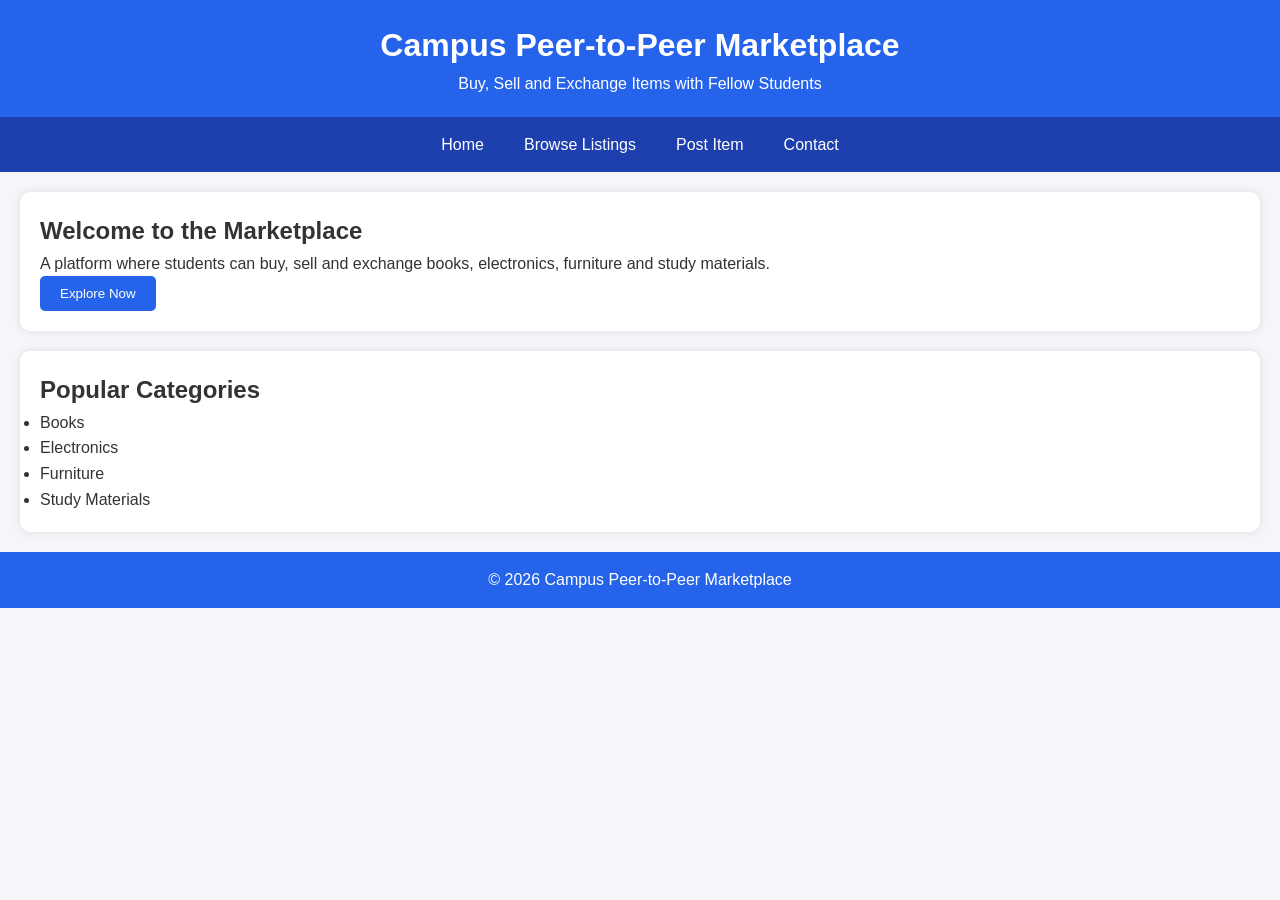
==== index.html @ 77836d0b "Added home page and CSS styling" ====
<!DOCTYPE html>
<html lang="en">
<head>
    <title>Campus Peer-to-Peer Marketplace</title>
    <link rel="stylesheet" href="css/style.css">
</head>
<body>
    <header>
    <h1>Campus Peer-to-Peer Marketplace</h1>
    <p>Buy, Sell and Exchange Items with Fellow Students</p>
</header>

<nav>
    <ul>
        <li><a href="index.html">Home</a></li>
        <li><a href="browse.html">Browse Listings</a></li>
        <li><a href="post.html">Post Item</a></li>
        <li><a href="contact.html">Contact</a></li>
    </ul>
</nav>

<div class="card">
    <h2>Welcome to the Marketplace</h2>
    <p>
        A platform where students can buy, sell and exchange books,
        electronics, furniture and study materials.
    </p>

    <button>Explore Now</button>
</div>

<div class="card">
    <h2>Popular Categories</h2>
    <ul>
        <li>Books</li>
        <li>Electronics</li>
        <li>Furniture</li>
        <li>Study Materials</li>
    </ul>
</div>

<footer>
    <p>© 2026 Campus Peer-to-Peer Marketplace</p>
</footer>
</body>
</html>
---- css/style.css ----
*{
    margin:0;
    padding:0;
    box-sizing:border-box;
    font-family:Arial,sans-serif;
}

body{
    background:#f4f6f9;
    color:#333;
    line-height:1.6;
}

header{
    background:#2563eb;
    color:white;
    text-align:center;
    padding:20px;
}

nav{
    background:#1e40af;
}

nav ul{
    list-style:none;
    display:flex;
    justify-content:center;
}

nav ul li a{
    color:white;
    text-decoration:none;
    padding:15px 20px;
    display:block;
}

nav ul li a:hover{
    background:white;
    color:#1e40af;
}

.card{
    background:white;
    margin:20px;
    padding:20px;
    border-radius:10px;
    box-shadow:0 0 10px rgba(0,0,0,0.1);
}

button{
    background:#2563eb;
    color:white;
    border:none;
    padding:10px 20px;
    border-radius:5px;
    cursor:pointer;
}

button:hover{
    background:#1e40af;
}

footer{
    background:#2563eb;
    color:white;
    text-align:center;
    padding:15px;
    margin-top:20px;
}

img{
    max-width:100%;
    border-radius:10px;
}

@media(max-width:768px){
    nav ul{
        flex-direction:column;
    }
}
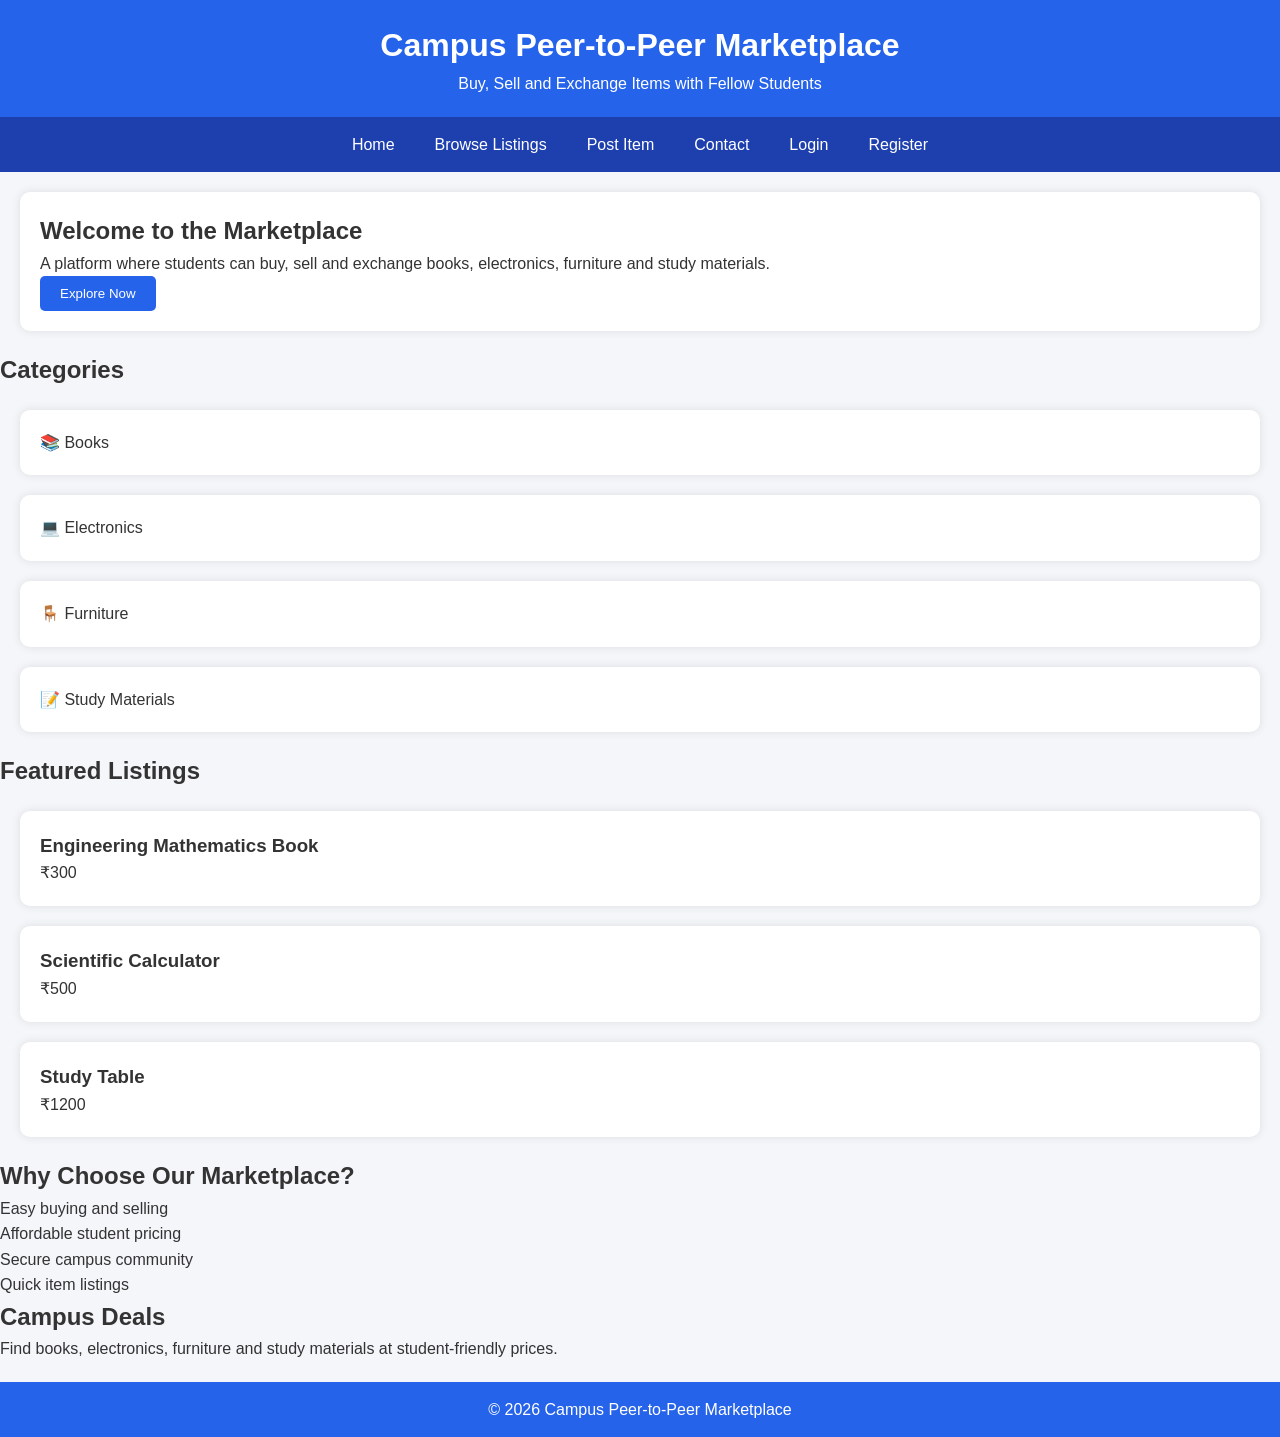
==== commit 7abe5358: "Merge pull request #1 from tejaswini22122-crypto/feature-login-register Feature login register" ====
--- a/index.html
+++ b/index.html
@@ -16,7 +16,9 @@
         <li><a href="browse.html">Browse Listings</a></li>
         <li><a href="post.html">Post Item</a></li>
         <li><a href="contact.html">Contact</a></li>
-    </ul>
+        <li><a href="login.html">Login</a></li>
+        <li><a href="register.html">Register</a></li>
+     </ul>
 </nav>
 
 <div class="card">
@@ -29,18 +31,48 @@
     <button>Explore Now</button>
 </div>
 
-<div class="card">
-    <h2>Popular Categories</h2>
-    <ul>
-        <li>Books</li>
-        <li>Electronics</li>
-        <li>Furniture</li>
-        <li>Study Materials</li>
-    </ul>
-</div>
+<section class="categories">
+    <h2>Categories</h2>
+    <div class="category-container">
+        <div class="card">📚 Books</div>
+        <div class="card">💻 Electronics</div>
+        <div class="card">🪑 Furniture</div>
+        <div class="card">📝 Study Materials</div>
+    </div>
+</section>
+
+<section class="featured">
+    <h2>Featured Listings</h2>
+
+    <div class="card">
+        <h3>Engineering Mathematics Book</h3>
+        <p>₹300</p>
+    </div>
+
+    <div class="card">
+        <h3>Scientific Calculator</h3>
+        <p>₹500</p>
+    </div>
+
+    <div class="card">
+        <h3>Study Table</h3>
+        <p>₹1200</p>
+    </div>
+</section>
+<h2>Why Choose Our Marketplace?</h2>
+<ul>
+    <li>Easy buying and selling</li>
+    <li>Affordable student pricing</li>
+    <li>Secure campus community</li>
+    <li>Quick item listings</li>
+</ul>
+<section>
+    <h2>Campus Deals</h2>
+    <p>Find books, electronics, furniture and study materials at student-friendly prices.</p>
+</section>
 
 <footer>
-    <p>© 2026 Campus Peer-to-Peer Marketplace</p>
+    <p>&copy; 2026 Campus Peer-to-Peer Marketplace</p>
 </footer>
 </body>
 </html>
--- a/css/style.css
+++ b/css/style.css
@@ -37,7 +37,7 @@
 
 nav ul li a:hover{
     background:white;
-    color:#1e40af;
+    color:#cbd4f0;
 }
 
 .card{
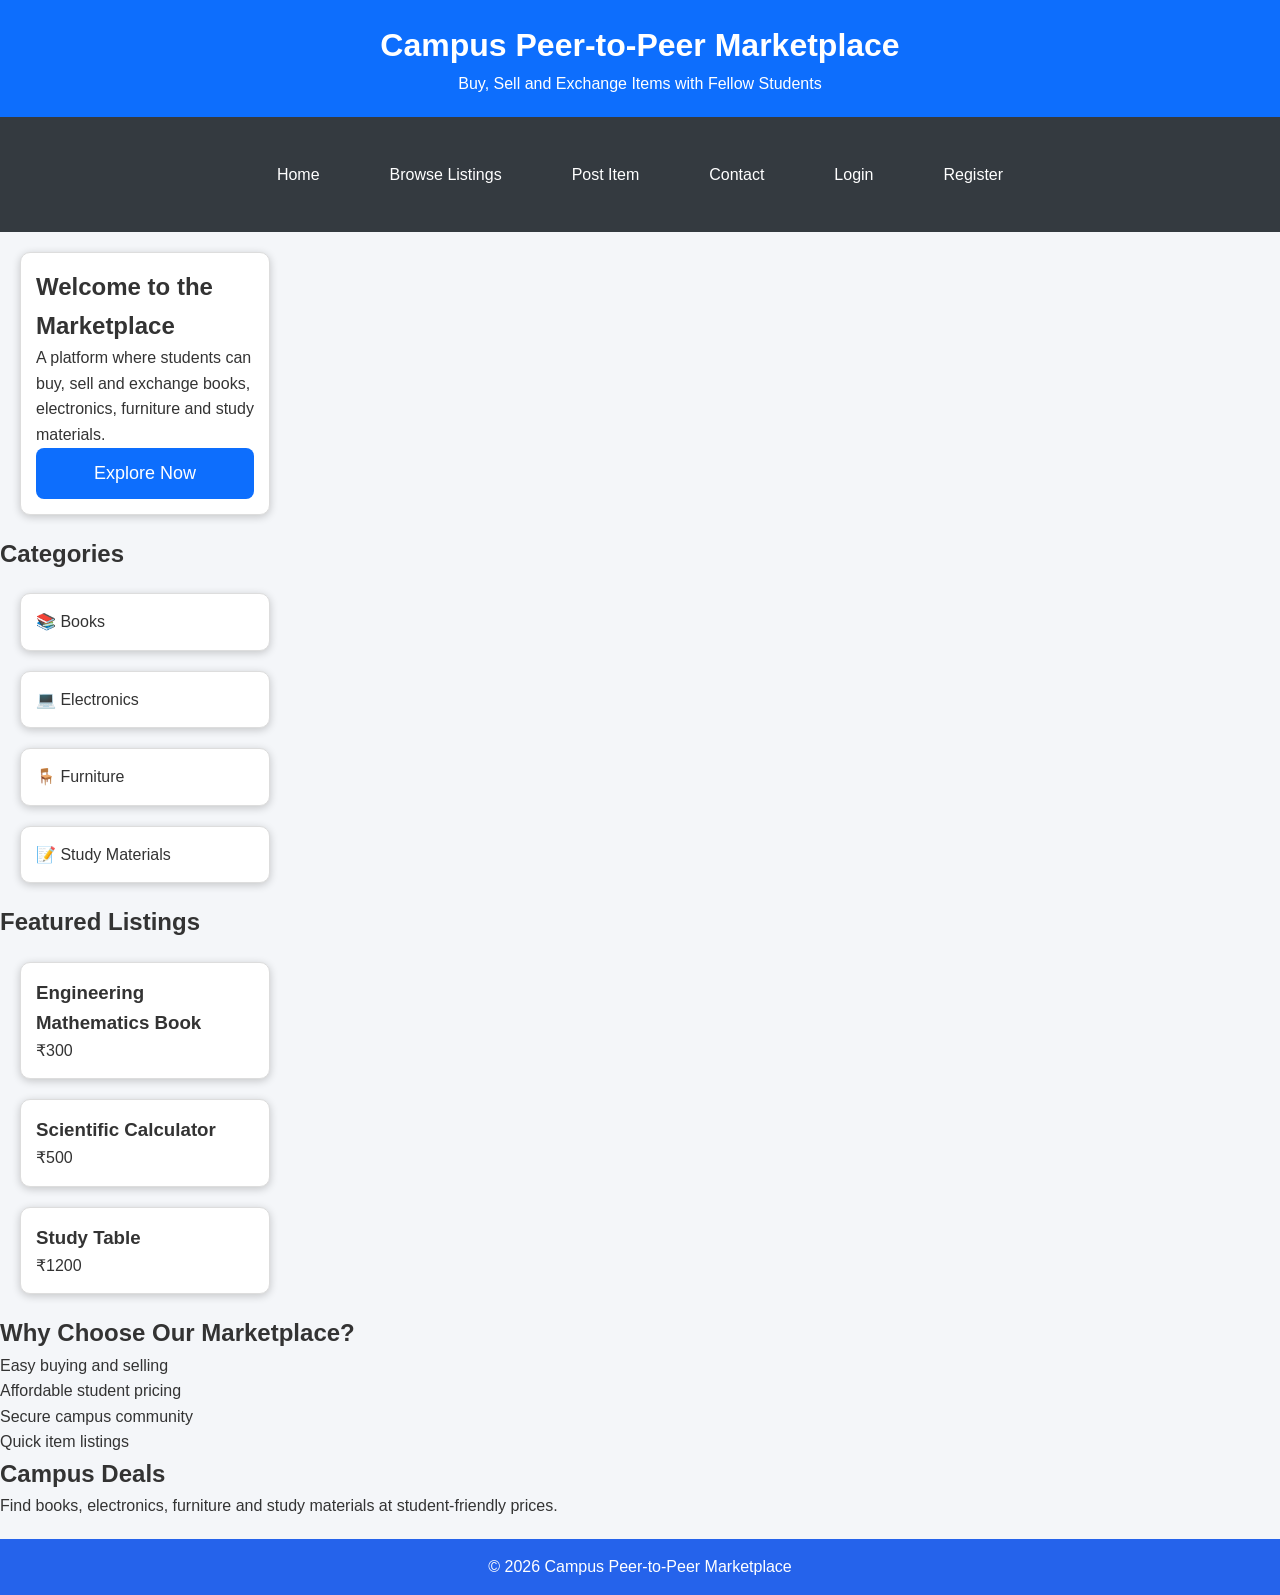
==== commit 0147f807: "Merge pull request #2 from tejaswini22122-crypto/feature-testing-documentation testing documentation" ====
--- a/index.html
+++ b/index.html
@@ -74,5 +74,6 @@
 <footer>
     <p>&copy; 2026 Campus Peer-to-Peer Marketplace</p>
 </footer>
+<script src="js/script.js"></script>
 </body>
 </html>
--- a/css/style.css
+++ b/css/style.css
@@ -78,4 +78,98 @@
     nav ul{
         flex-direction:column;
     }
+}
+.container{
+    width:60%;
+    margin:30px auto;
+    background:white;
+    padding:20px;
+    border-radius:10px;
+    box-shadow:0 0 10px rgba(0,0,0,0.2);
+}
+
+input,
+select,
+textarea{
+    width:100%;
+    padding:10px;
+    margin-top:5px;
+    margin-bottom:15px;
+}
+
+
+button{
+    width:100%;
+    padding:15px;
+    font-size:18px;
+    background:#0d6efd;
+    color:white;
+    border:none;
+    border-radius:8px;
+    cursor:pointer;
+}
+
+button:hover{
+    background:#0b5ed7;
+}
+.card-container{
+    display:flex;
+    flex-wrap:wrap;
+    gap:20px;
+    margin-top:20px;
+}
+
+.card{
+    width:250px;
+    border:1px solid #ddd;
+    border-radius:10px;
+    padding:15px;
+    box-shadow:0 2px 8px rgba(0,0,0,0.2);
+    background:white;
+}
+
+.card h3{
+    margin-top:0;
+}
+
+.card button{
+    width:100%;
+}
+body{
+    background:#f4f6f9;
+    font-family:Arial,sans-serif;
+}
+
+header{
+    background:#0d6efd;
+    color:white;
+    padding:20px;
+    text-align:center;
+}
+
+nav{
+    background:#343a40;
+    padding:15px;
+    text-align:center;
+}
+
+nav a{
+    color:white;
+    text-decoration:none;
+    margin:15px;
+}
+
+nav a:hover{
+    color:yellow;
+}
+button{
+
+transition:0.3s;
+
+}
+
+button:hover{
+
+transform:scale(1.05);
+
 }
